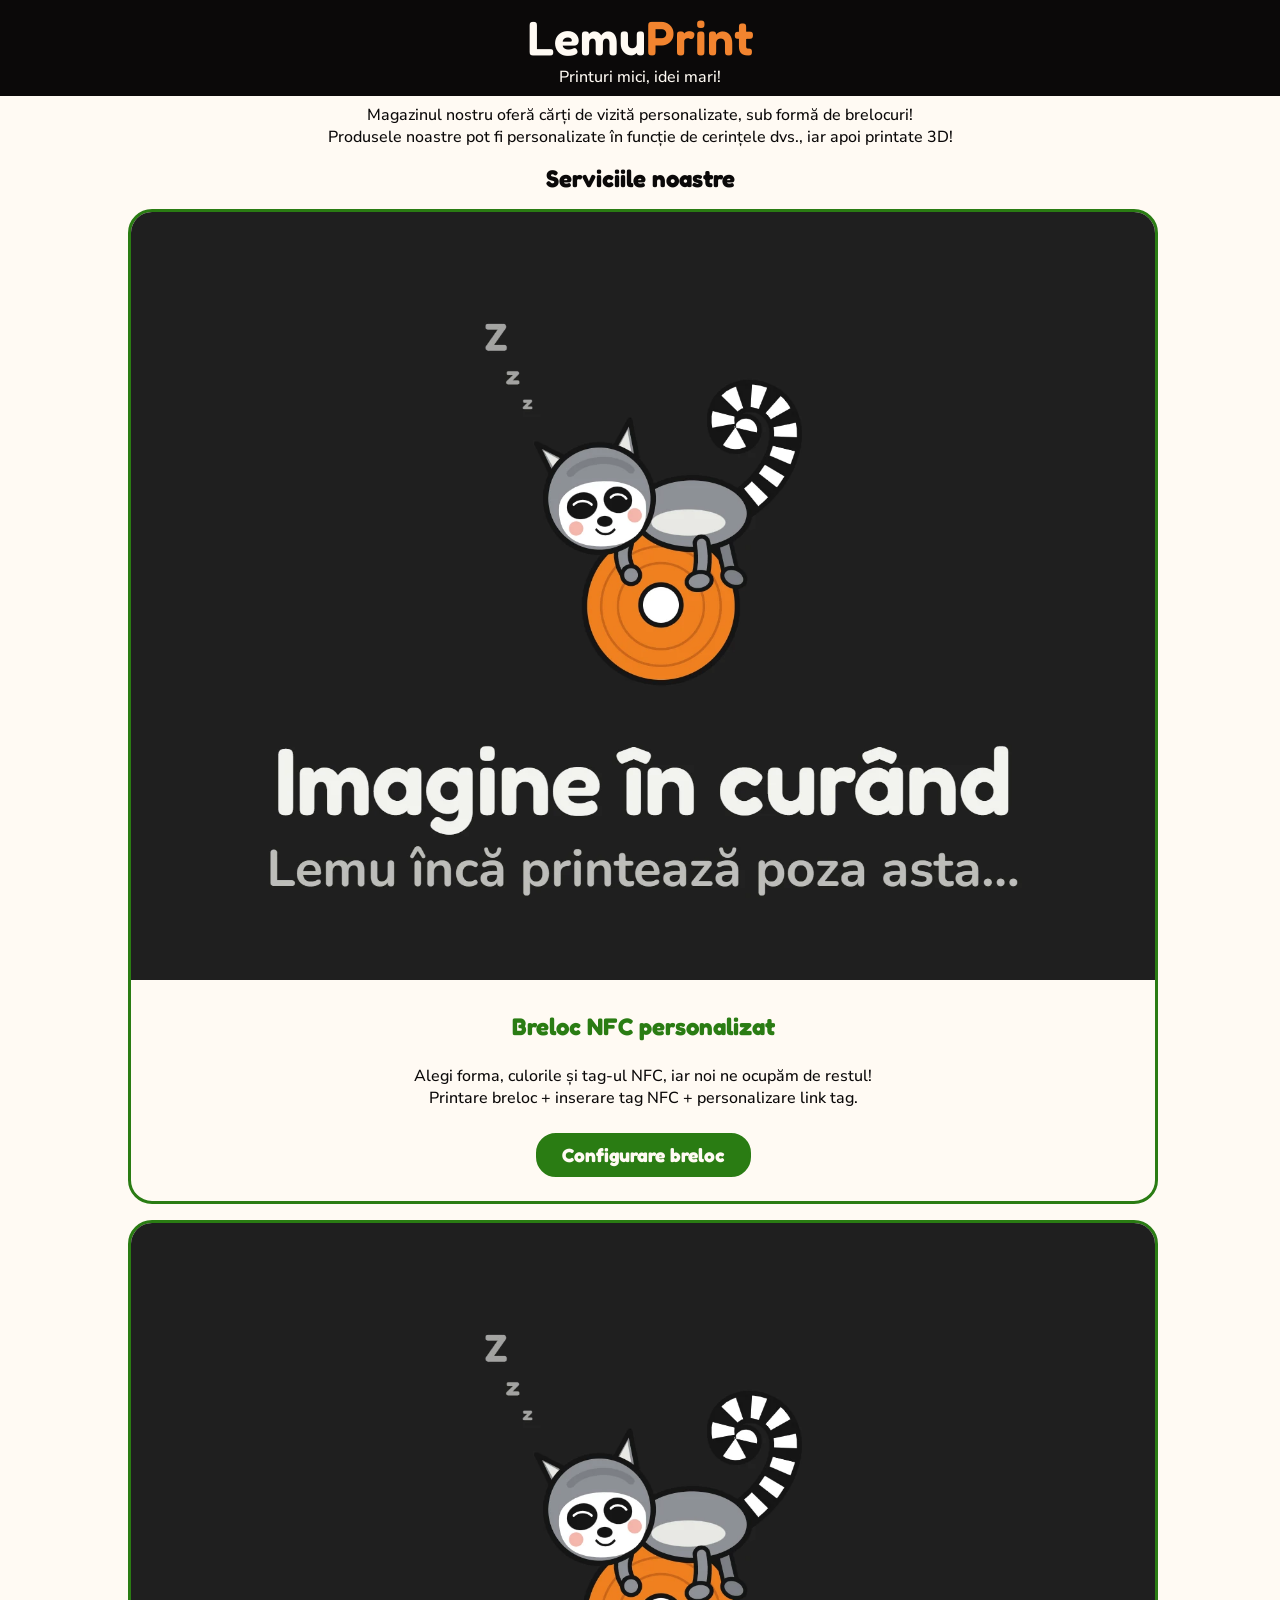
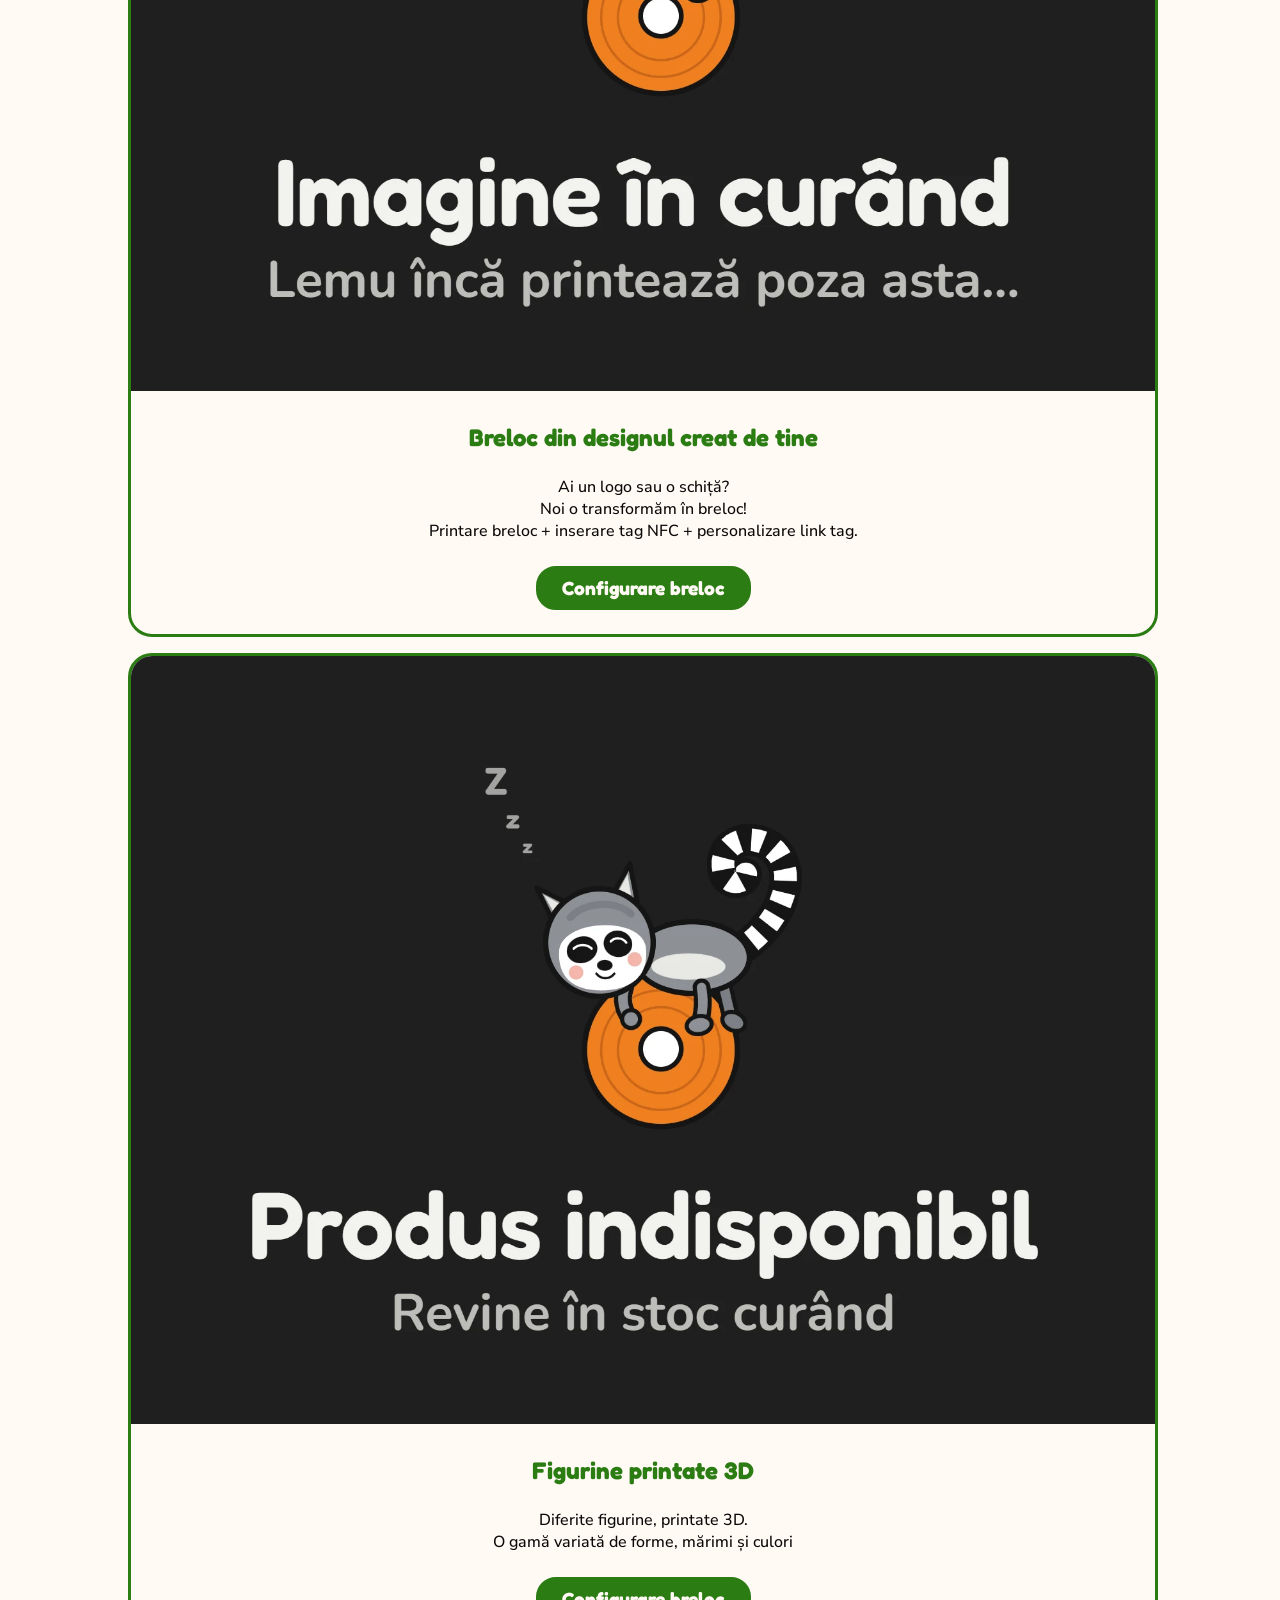
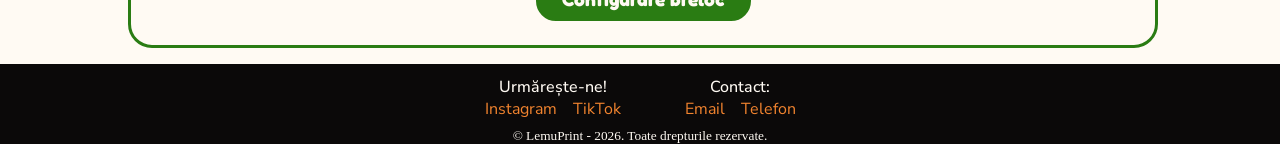
==== LemuPrint/WebSite/index.html @ 33f63327 "Add files via upload" ====
<!DOCTYPE html>
<html lang="ro">
    <head>
        <meta charset="UTF-8">
        <meta name="viewport" content="width = device-width, initial-scale=1.0">
        <link rel="stylesheet" href="./style.css">
        <link rel="preconnect" href="https://fonts.googleapis.com">
        <link rel="preconnect" href="https://fonts.gstatic.com" crossorigin>
        <link href="https://fonts.googleapis.com/css2?family=Fredoka:wght@300..700&family=Nunito+Sans:ital,opsz,wght@0,6..12,200..1000;1,6..12,200..1000&display=swap" rel="stylesheet">

        <title>LemuPrint</title>
        <link rel="icon" type="image/svg-xml" href="/Assets/Images/favicon.ico">
        <link rel="apple-touch-icon" href="/Assets/Images/apple-touch-icon.png">
    </head>
    <body>
        <header>
            <h1 id="site-name">Lemu<span style="color: #F2842F">Print</span></h1>
            <p class="motto">Printuri mici, idei mari!</p>
        </header>
        <main>
            <section class="about-products">
                <p>Magazinul nostru oferă cărți de vizită personalizate, sub formă de brelocuri!</p>
                <p>Produsele noastre pot fi personalizate în funcție de cerințele dvs., iar apoi printate 3D!</p>    
            </section>

            <h2>Serviciile noastre</h2>

            <section class="product-card">
                <img src="./Assets/Images/placeholder_soon.webp" class="product-image" alt="Produs disponibil în curând">
                <div class="product-about">
                    <h3 class="product-title">Breloc NFC personalizat</h3>
                    <div class="product-description">
                        <p>Alegi forma, culorile și tag-ul NFC, iar noi ne ocupăm de restul!</p>
                        <p>Printare breloc + inserare tag NFC + personalizare link tag.</p>
                    </div>
                    <a href="#" class="configure-button" alt="Link către pagina produsului">Configurare breloc</a>
                </div>
            </section>

            <section class="product-card">
                <img src="./Assets/Images/placeholder_soon.webp" class="product-image" alt="Produs disponibil în curând" loading="lazy">
                <div class="product-about">
                    <h3 class="product-title">Breloc din designul creat de tine</h3>
                    <div class="product-description">
                        <p>Ai un logo sau o schiță?</p>
                        <p>Noi o transformăm în breloc!</p>
                        <p>Printare breloc + inserare tag NFC + personalizare link tag.</p>
                    </div>
                    <a href="#" class="configure-button" alt="Link către pagina produsului">Configurare breloc</a>
                </div>
            </section>   

            <section class="product-card">
                <img src="./Assets/Images/placeholder_unavailable.webp" class="product-image" alt="Produs indisponibil momentan" loading="lazy">
                <div class="product-about">
                    <h3 class="product-title">Figurine printate 3D</h3>
                    <div class="product-description">
                        <p>Diferite figurine, printate 3D.</p>
                        <p>O gamă variată de forme, mărimi și culori</p>
                    </div>
                    <a href="/404.html" class="configure-button" alt="Link către pagina produsului">Configurare breloc</a>
                </div>
            </section>
        </main>
        <footer>
            <div class="footer-text">
                <div>
                    <p>Urmărește-ne!</p>
                    <div class="social-links">
                        <a href="#">Instagram</a>
                        <a href="#">TikTok</a>
                    </div>
                </div>
                <div>
                    <p>Contact:</p>
                    <div class="contact-info">
                        <a href="mailto:office@lemuprint.ro">Email</a>
                        <a href="tel:0723750101">Telefon</a>
                    </div>
                </div>
            </div> 
            <small>
                &copy; LemuPrint - 2026. Toate drepturile rezervate.
            </small>
        </footer>
        <script src="./script.js"></script>
    </body>
</html>
---- LemuPrint/WebSite/style.css ----
:root{
    --font-title: "Fredoka", sans-serif;
    --font-text: "Nunito Sans", sans-serif;
    --accent-bright: #F2842F;
    --accent-dark: #0B0909;
    --secondary-color: #2A7C13;
    --background-color: #FFFAF3;
    --space-xs: 0.25rem;
    --space-s: 0.5rem;
    --space-m: 1rem;
    --space-l: 1.5rem;
    --space-xl: 2rem;
    --space-2xl: 3rem;
    --space-3xl: 4rem;
}

body{
    background-color: var(--background-color);
    margin-inline: 0;
    margin-block: 0;
    color: var(--background-color);
    overflow-x: hidden;
}

p{
    font-family: var(--font-text);
    color: var(--accent-dark);
    font-weight: 500;
    text-align: center;
    margin-block: 0;
    margin-inline: var(--space-s);
}

h1{
    font-family: var(--font-title);
    font-weight: 600;
    color: var(--accent-dark);
    margin-inline: 0;
    margin-block: 0;
}

h2{
    font-family: var(--font-title);
    color: var(--accent-dark);
    text-align: center;
    margin-block: 1rem 1rem;
}

h3{
    font-family: var(--font-title);
    color: var(--accent-dark);
    text-align: center;
}

header{
    display: flex;
    flex-direction: column;
    align-items: center;
    background-color: var(--accent-dark);
    margin-inline: 0;
    margin-block: 0 0.5rem;
}

#site-name{
    color: var(--background-color);
    font-size: 3rem;
    margin-top: 0.5rem;
}

.motto{
    font-size: 1rem;
    margin-inline: 0;
    margin-block: 0 0.5rem;
    color: var(--background-color);
}

.product-card{
    display: flex;
    flex-direction: column;
    justify-content: center;
    align-items: center;
    width: 80%;
    border-style: solid;
    border-radius: 24px;
    border-color: var(--secondary-color);
    margin-inline: 10% 10%;
    margin-block: var(--space-m);
    overflow: hidden;
    gap: var(--space-s);
}

.product-image{
    width: 100%;
    aspect-ratio: 4/3;
    object-fit: cover;
}

.product-title{
    color: var(--secondary-color);
    font-size: 1.5rem;
}

.product-about{
    display: flex;
    flex-direction: column;
    justify-content: center;
    align-items: center;
    margin-inline: 0;
    margin-block: 0;
}

.configure-button{
    text-decoration: none;
    color: var(--background-color);
    background-color: var(--secondary-color);
    border-radius: 20px;
    border-style: solid;
    border-color: var(--secondary-color);
    border-width: 2px;
    font-family: var(--font-title);
    font-size: 1.2rem;
    font-weight: bold;
    padding: var(--space-s) var(--space-l);
    margin-block: var(--space-l);
    transition: color 0.2s ease-in,
        background-color 0.2s ease-in;
}

.configure-button:hover{
    color: var(--secondary-color);
    background-color: var(--background-color);
}

footer{
    background-color: var(--accent-dark);
    display: flex;
    flex-direction: column;
    justify-content: center;
    align-items: center;
}

footer p{
    color: var(--background-color);
    margin-top: var(--space-xs);
}

footer a{
    color: var(--accent-bright);
    text-decoration: none;
    font-family: var(--font-text);
}

.footer-text{
    display: flex;
    flex-direction: row;
    justify-content: center;
    align-items: center;
    gap: var(--space-3xl);
    margin-block: var(--space-s);
}

.social-links{
    display: flex;
    flex-direction: row;
    justify-content: center;
    align-items: center;
    gap: var(--space-m);
}

.contact-info{
    display: flex;
    flex-direction: row;
    justify-content: center;
    align-items: center;
    gap: var(--space-m);
}

small{
    margin-top: var(--sapce-xs);
}

.error-page{
    display: flex;
    flex-direction: column;
    justify-content: center;
    align-items: center;
}

.error-image{
    height: 60%;
}

#error-link{
    margin-block: var(--space-m);
}

.error-message p{
    font-size: 7rem;
    margin-block: 0;
}

.error-roll{
    width: 22%;
    height: 10%;
}
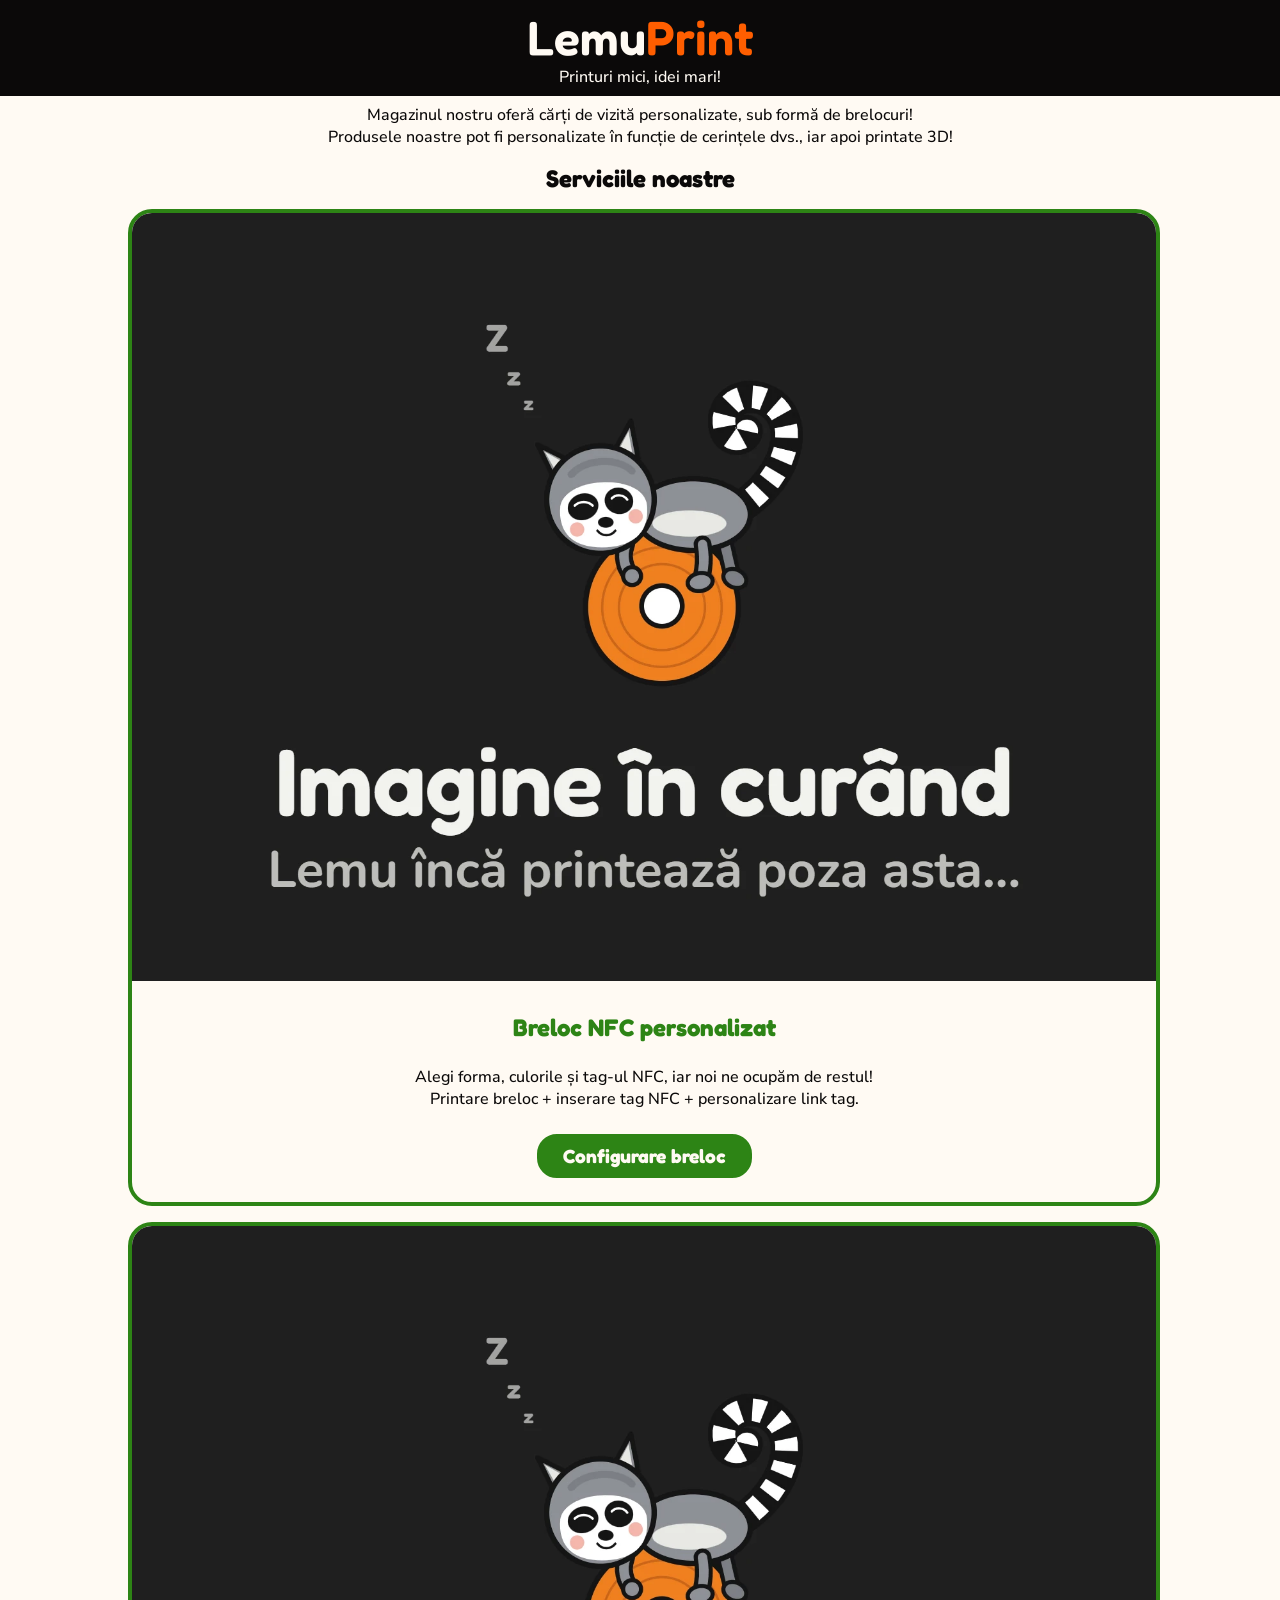
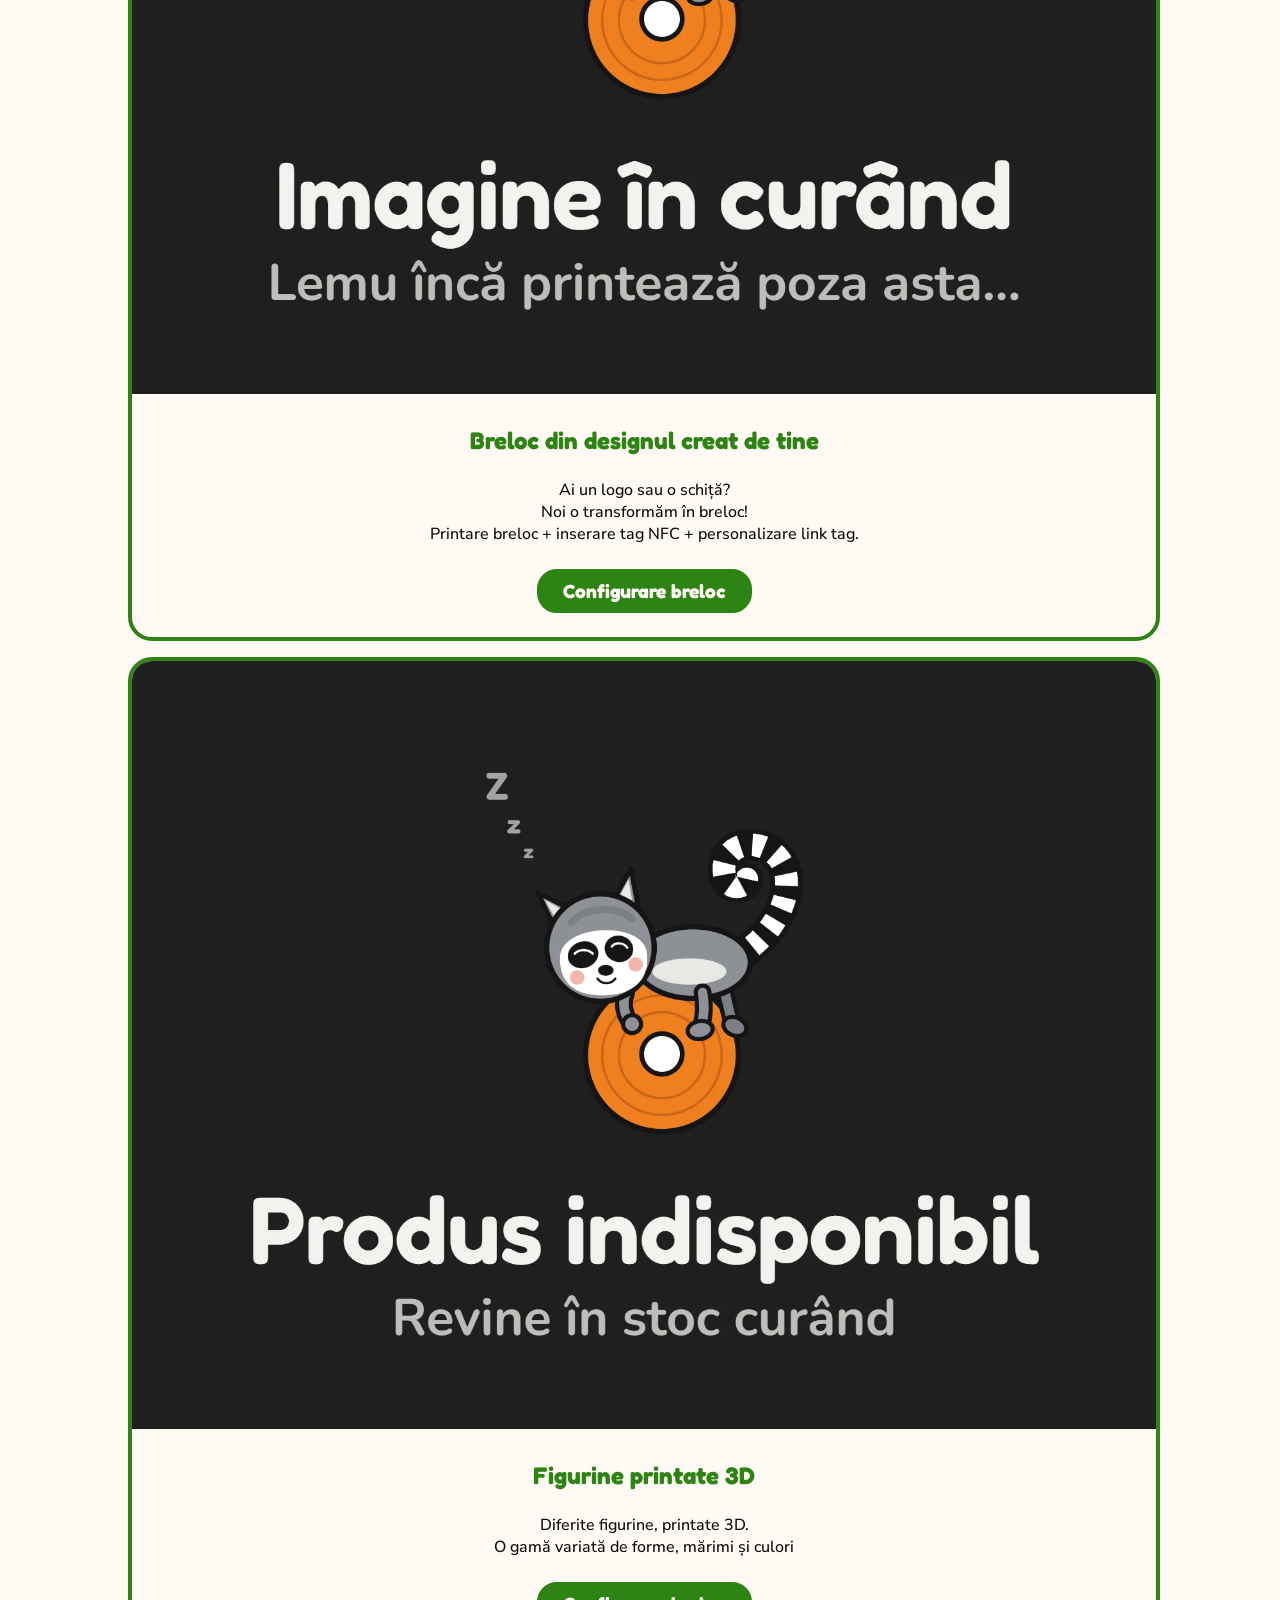
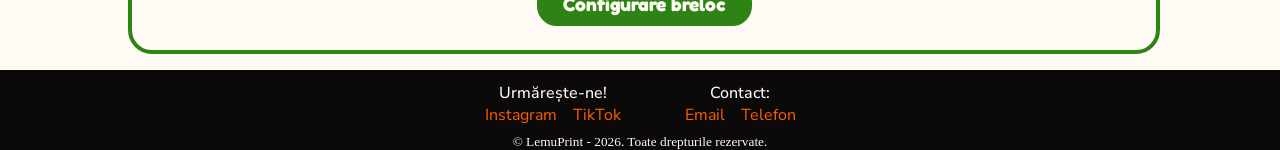
==== commit ca76bc3f: "Modificare titlu" ====
--- a/LemuPrint/WebSite/index.html
+++ b/LemuPrint/WebSite/index.html
@@ -14,7 +14,7 @@
     </head>
     <body>
         <header>
-            <h1 id="site-name">Lemu<span style="color: #F2842F">Print</span></h1>
+            <h1 id="site-name">Lemu<span style="color: hsl(22, 100%, 50%)">Print</span></h1>
             <p class="motto">Printuri mici, idei mari!</p>
         </header>
         <main>
--- a/LemuPrint/WebSite/style.css
+++ b/LemuPrint/WebSite/style.css
@@ -1,9 +1,9 @@
 :root{
     --font-title: "Fredoka", sans-serif;
     --font-text: "Nunito Sans", sans-serif;
-    --accent-bright: #F2842F;
+    --accent-bright:hsl(22, 100%, 50%);
     --accent-dark: #0B0909;
-    --secondary-color: #2A7C13;
+    --secondary-color: hsl(107 73% 30%);
     --background-color: #FFFAF3;
     --space-xs: 0.25rem;
     --space-s: 0.5rem;
@@ -81,6 +81,7 @@
     align-items: center;
     width: 80%;
     border-style: solid;
+    border-width: 4px;
     border-radius: 24px;
     border-color: var(--secondary-color);
     margin-inline: 10% 10%;
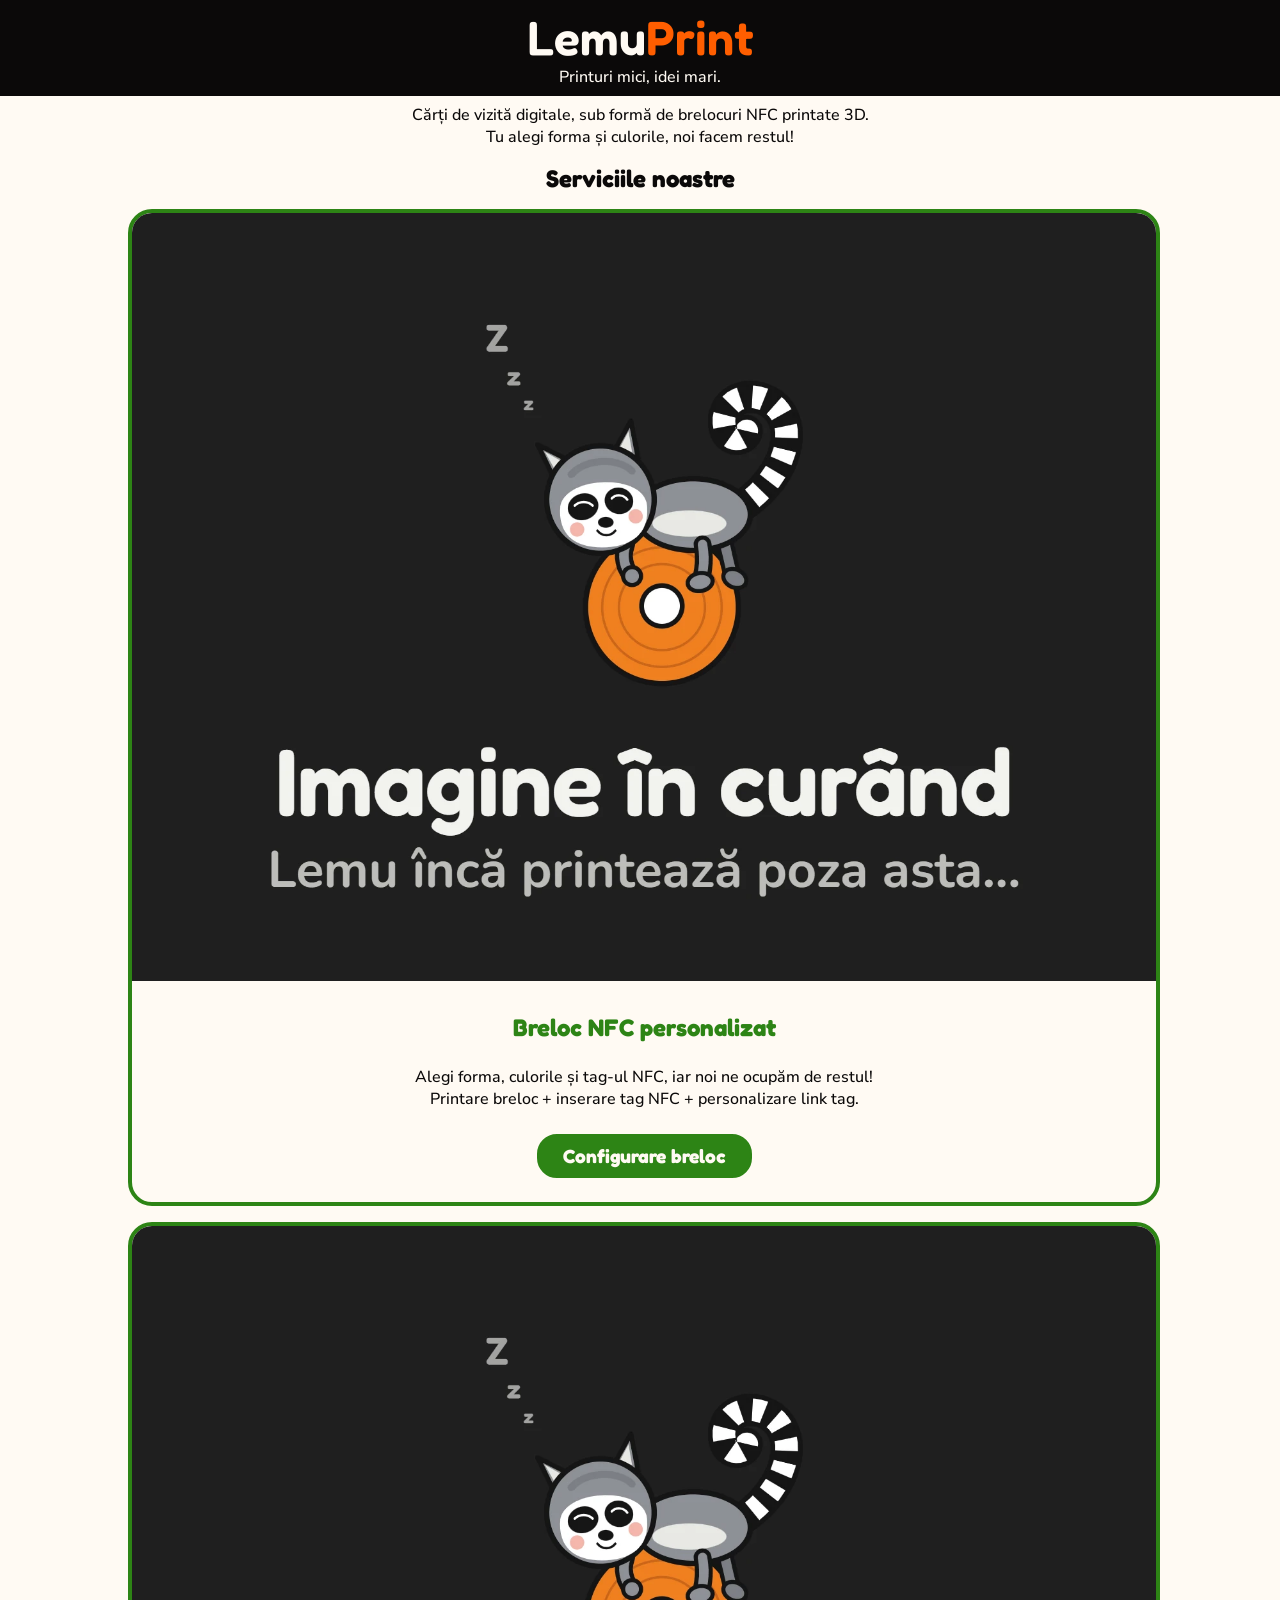
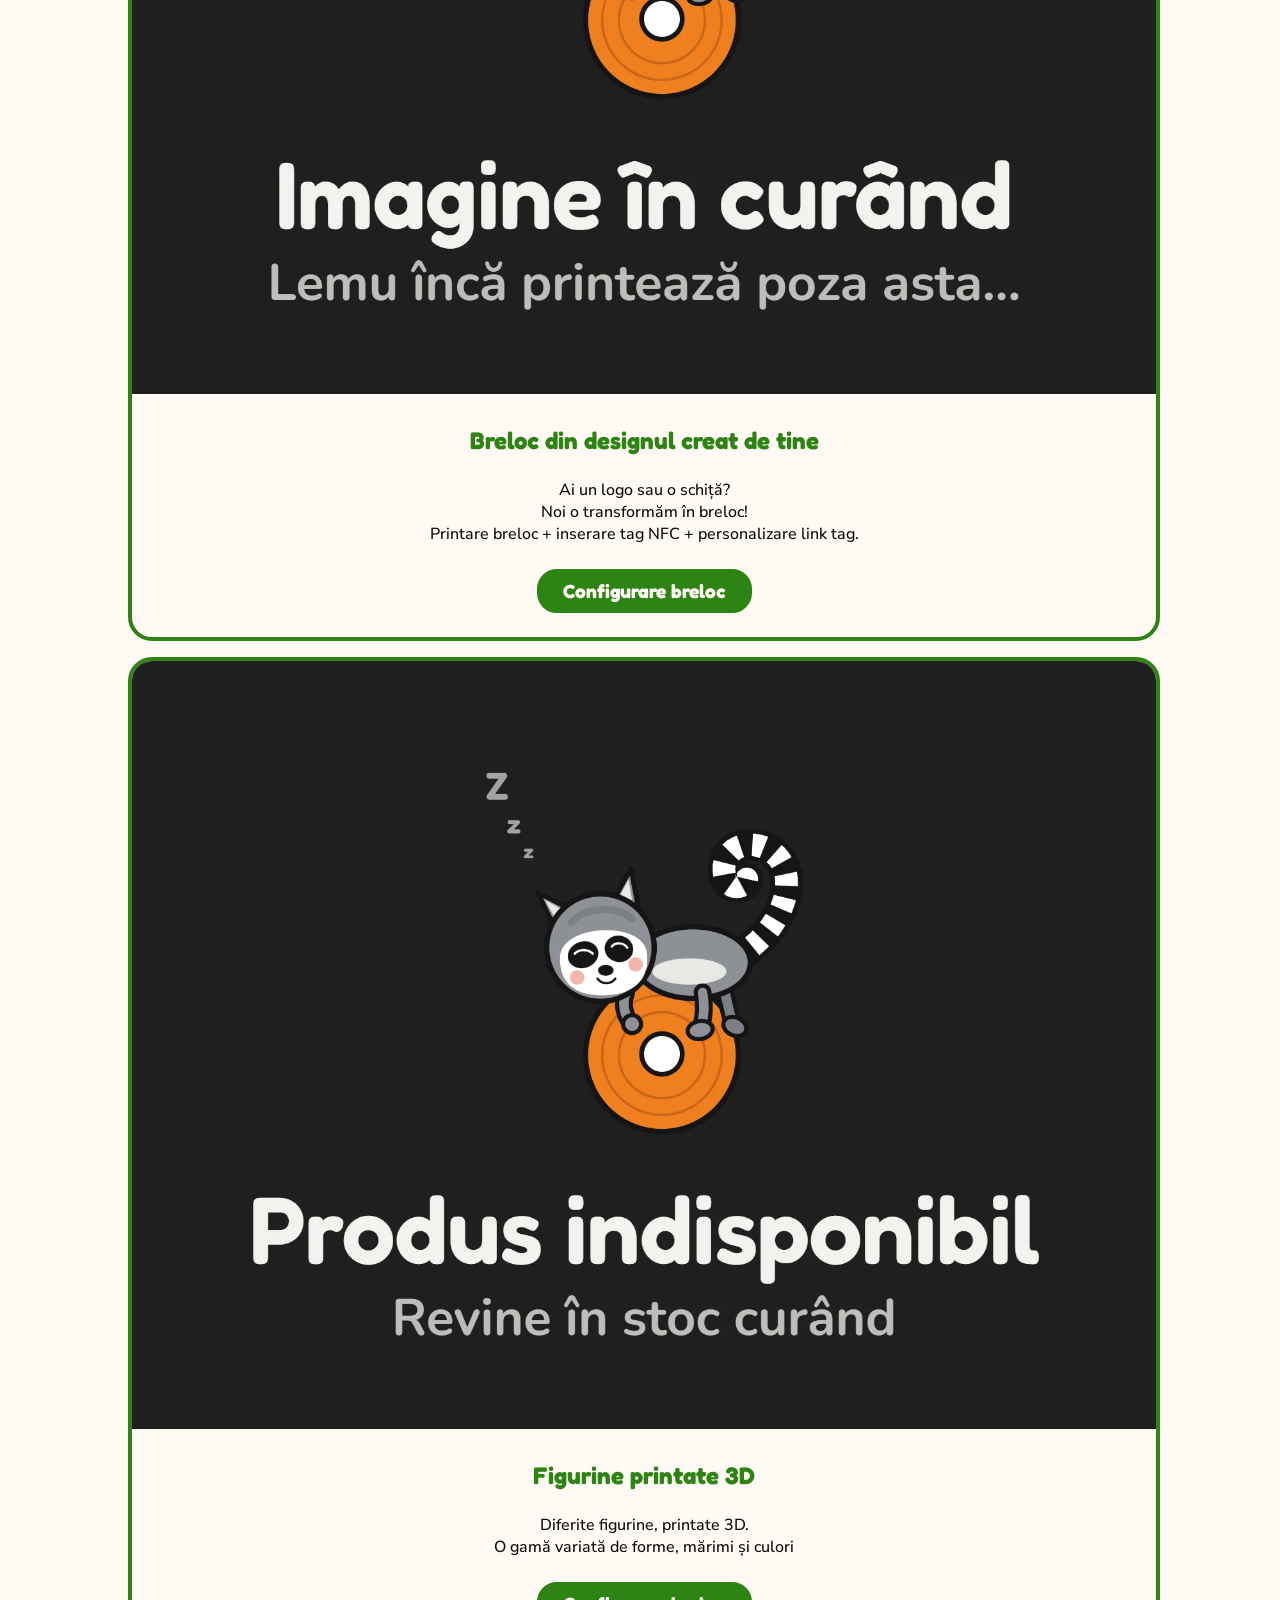
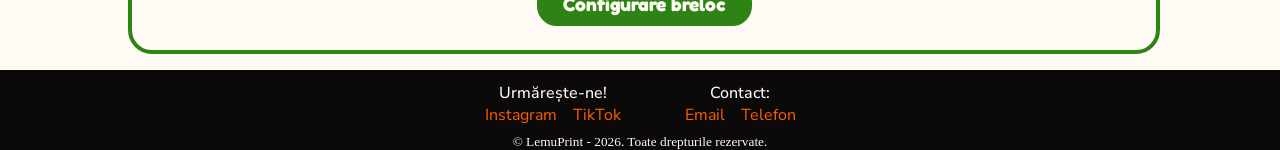
==== commit b3eed279: "Modificari text" ====
--- a/LemuPrint/WebSite/index.html
+++ b/LemuPrint/WebSite/index.html
@@ -15,12 +15,12 @@
     <body>
         <header>
             <h1 id="site-name">Lemu<span style="color: hsl(22, 100%, 50%)">Print</span></h1>
-            <p class="motto">Printuri mici, idei mari!</p>
+            <p class="motto">Printuri mici, idei mari.</p>
         </header>
         <main>
             <section class="about-products">
-                <p>Magazinul nostru oferă cărți de vizită personalizate, sub formă de brelocuri!</p>
-                <p>Produsele noastre pot fi personalizate în funcție de cerințele dvs., iar apoi printate 3D!</p>    
+                <p>Cărți de vizită digitale, sub formă de brelocuri NFC printate 3D.</p>
+                <p>Tu alegi forma și culorile, noi facem restul!</p>    
             </section>
 
             <h2>Serviciile noastre</h2>
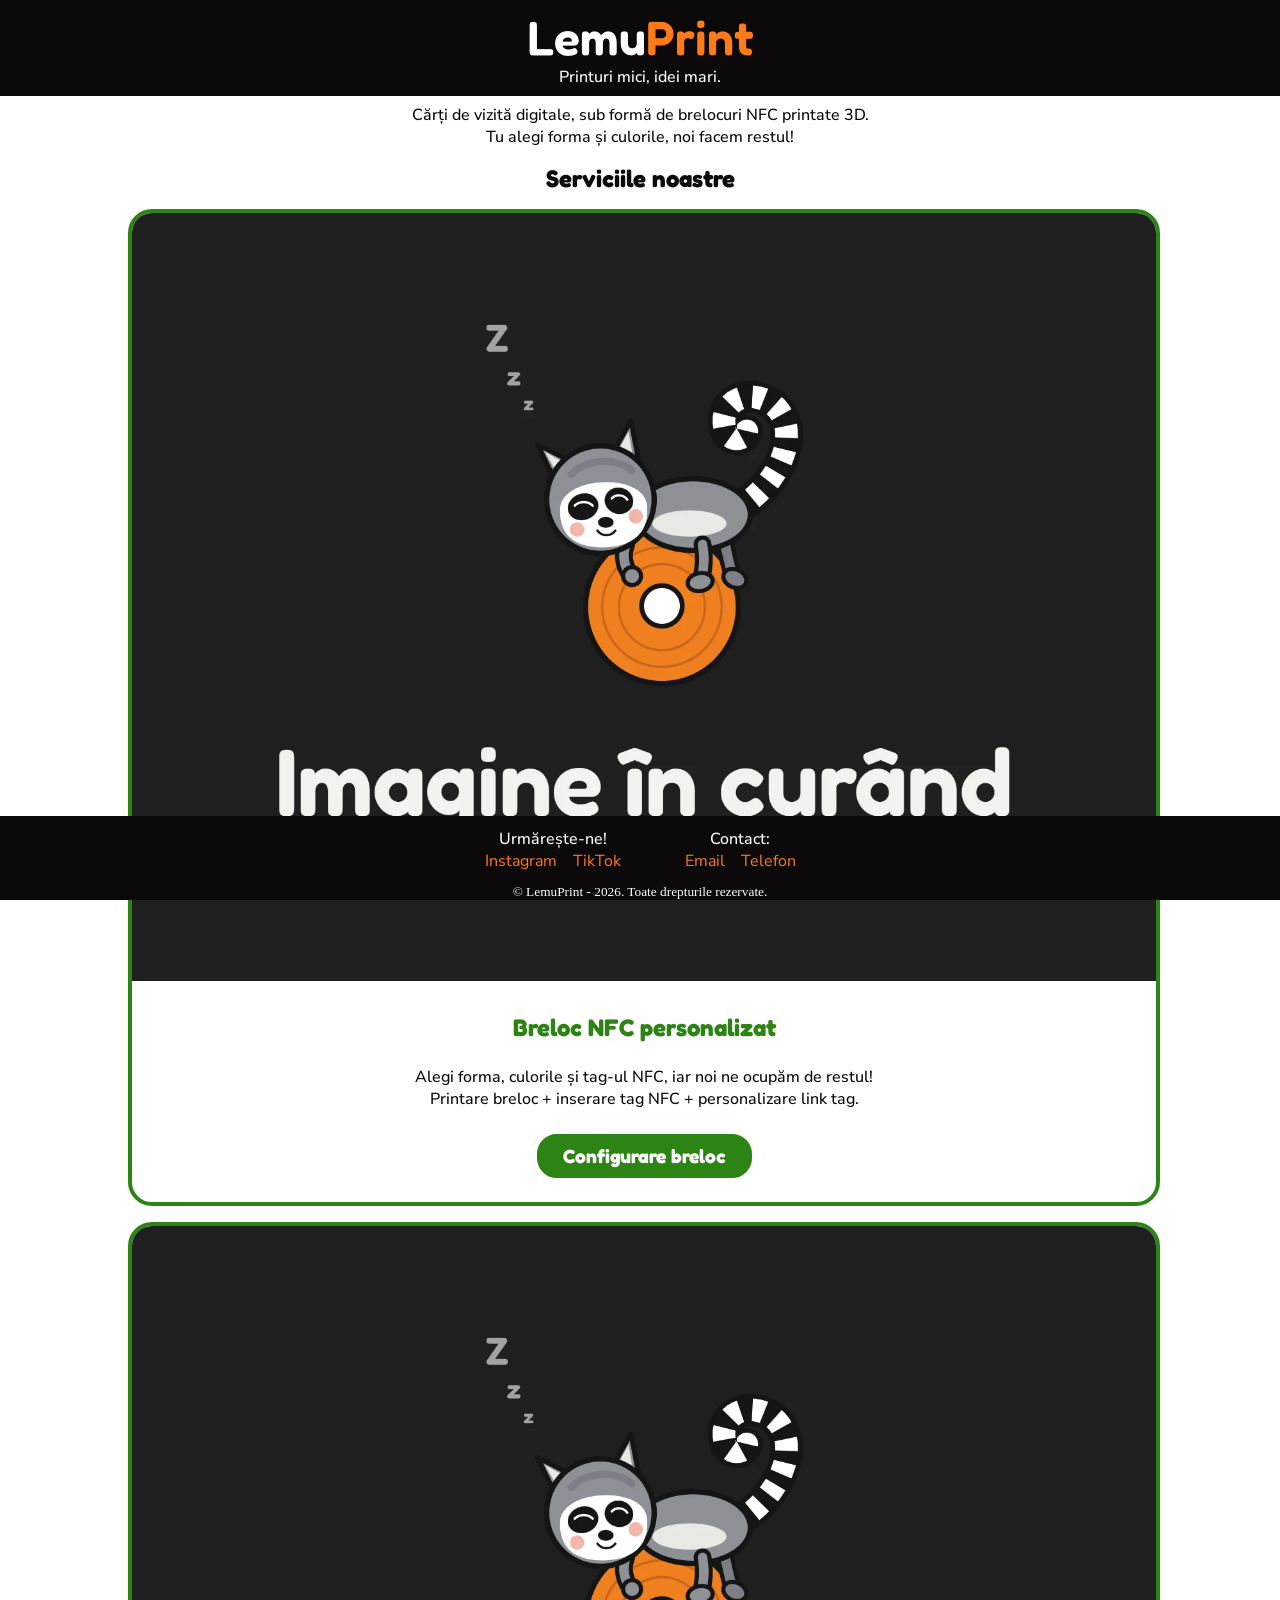
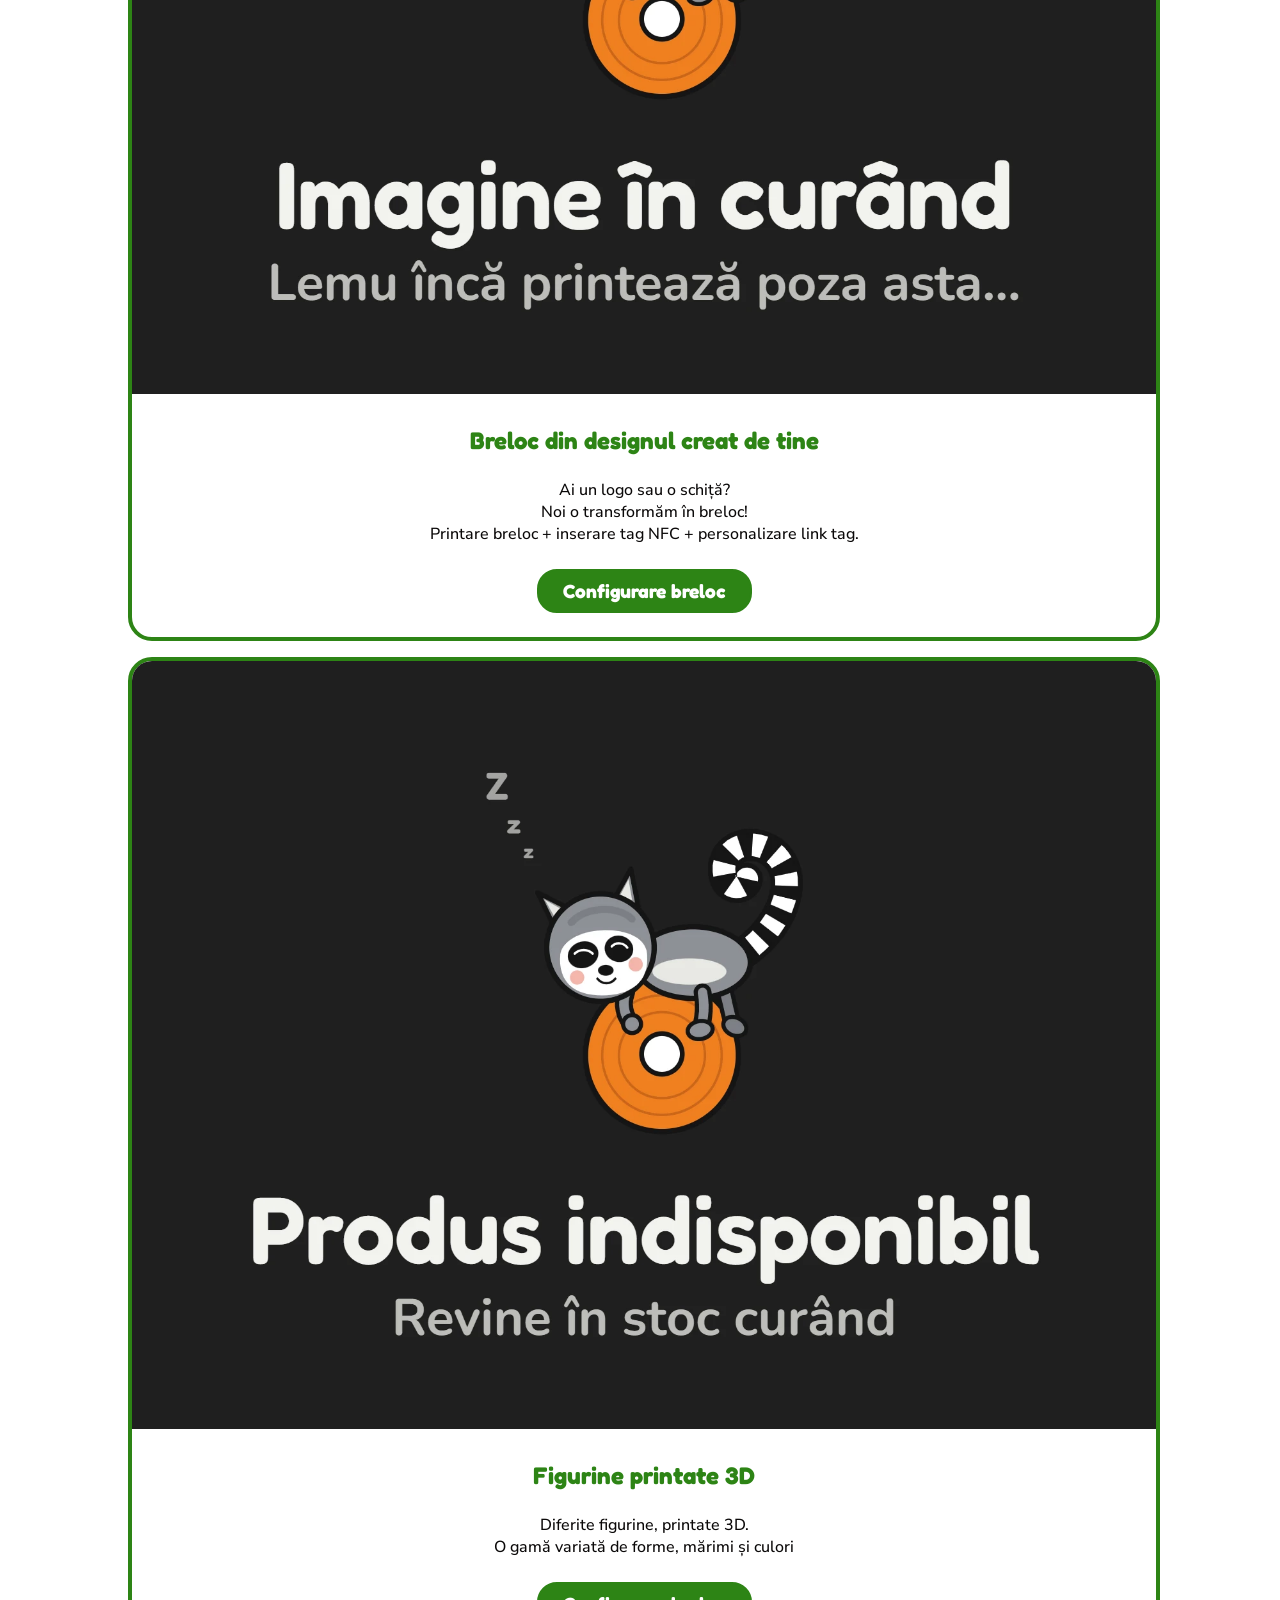
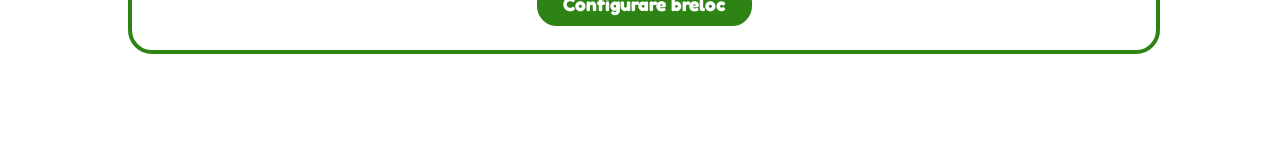
==== commit 71c6e3a1: "Multe modificari" ====
--- a/LemuPrint/WebSite/index.html
+++ b/LemuPrint/WebSite/index.html
@@ -14,7 +14,7 @@
     </head>
     <body>
         <header>
-            <h1 id="site-name">Lemu<span style="color: hsl(22, 100%, 50%)">Print</span></h1>
+            <h1 id="site-name">Lemu<span style="color: #ff7a18">Print</span></h1>
             <p class="motto">Printuri mici, idei mari.</p>
         </header>
         <main>
--- a/LemuPrint/WebSite/style.css
+++ b/LemuPrint/WebSite/style.css
@@ -1,10 +1,10 @@
 :root{
     --font-title: "Fredoka", sans-serif;
     --font-text: "Nunito Sans", sans-serif;
-    --accent-bright:hsl(22, 100%, 50%);
+    --accent-bright:#ff7a18;
     --accent-dark: #0B0909;
     --secondary-color: hsl(107 73% 30%);
-    --background-color: #FFFAF3;
+    --background-color: #FFFFFF;
     --space-xs: 0.25rem;
     --space-s: 0.5rem;
     --space-m: 1rem;
@@ -20,6 +20,7 @@
     margin-block: 0;
     color: var(--background-color);
     overflow-x: hidden;
+    -webkit-tap-highlight-color: transparent;
 }
 
 p{
@@ -84,6 +85,7 @@
     border-width: 4px;
     border-radius: 24px;
     border-color: var(--secondary-color);
+    background-color: var(--background-color);
     margin-inline: 10% 10%;
     margin-block: var(--space-m);
     overflow: hidden;
@@ -111,6 +113,7 @@
 }
 
 .configure-button{
+    display: inline-block;
     text-decoration: none;
     color: var(--background-color);
     background-color: var(--secondary-color);
@@ -124,12 +127,12 @@
     padding: var(--space-s) var(--space-l);
     margin-block: var(--space-l);
     transition: color 0.2s ease-in,
-        background-color 0.2s ease-in;
-}
-
-.configure-button:hover{
-    color: var(--secondary-color);
-    background-color: var(--background-color);
+        background-color 0.2s ease-in,
+        transform 0.2s ease-in;
+}
+
+.configure-button:active{
+    transform: scale(0.96);
 }
 
 footer{
@@ -138,6 +141,9 @@
     flex-direction: column;
     justify-content: center;
     align-items: center;
+    position: sticky;
+    left: 0;
+    bottom: 0;
 }
 
 footer p{
@@ -177,7 +183,7 @@
 }
 
 small{
-    margin-top: var(--sapce-xs);
+    margin-top: var(--space-xs);
 }
 
 .error-page{
@@ -203,4 +209,11 @@
 .error-roll{
     width: 22%;
     height: 10%;
+}
+
+@media(hover:hover){
+    .configure-button:hover{
+        color: var(--secondary-color);
+        background-color: var(--background-color);
+    }
 }
